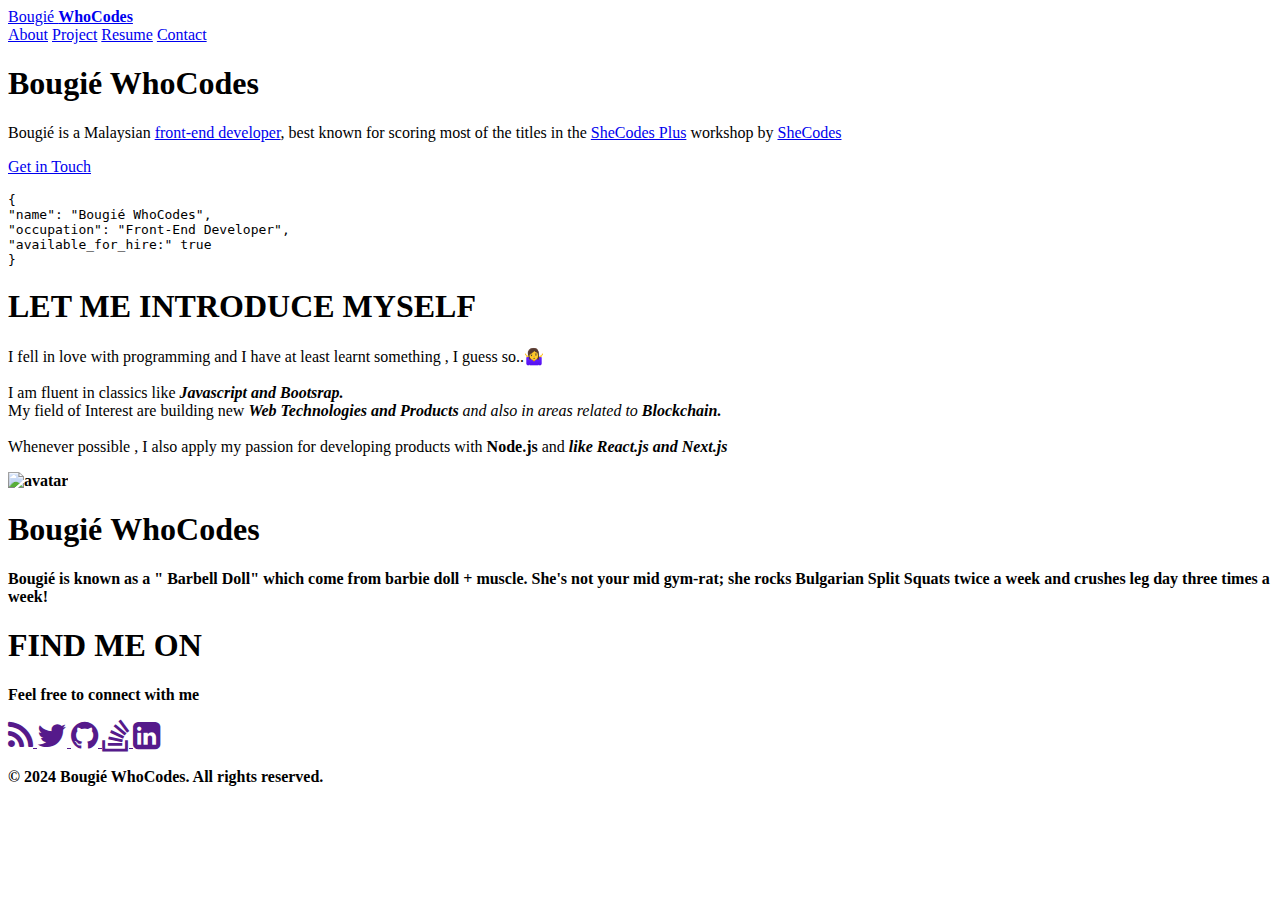
==== index.html @ 313c9fa8 "Update index.html" ====
<!DOCTYPE html>
<html lang="en">

<head>
  <meta charset="utf-8">
  <meta name="viewport" content="width=device-width, initial-scale=1.0">
  <meta http-equiv="X-UA-Compatible" content="ie=edge">

  <title>Bougié WhoCodes</title>

  <link href="https://fonts.googleapis.com/css?family=Paytone+One" rel="stylesheet">
  <link href="https://fonts.googleapis.com/css?family=Nunito:400,700,900" rel="stylesheet">
  <link rel="stylesheet" href="https://cdnjs.cloudflare.com/ajax/libs/font-awesome/4.7.0/css/font-awesome.min.css">
  <link href="/styles.css" rel="stylesheet">
  

</head>

<body>
  <nav class="site-navigation">
    <div class="nav-container">
      <div class="brand underline">
        <a href="#!">
          Bougié 
          <b>WhoCodes</b>
        </a>
      </div>
      <div class="menu">
        <a href="/about.html">About</a>
        <a href="/project.html">Project</a>
        <a href="/resume.html">Resume</a>
        <a href="/contact.html">Contact</a>
      </div>
    </div>
  </nav>

  <main>
    <div class="container flex ac">
      <div class="hero-container ">
        <h1>Bougié WhoCodes</h1>
        <p class="lead">Bougié is a Malaysian
          <a href="https://frontendmasters.com/guides/front-end-handbook/2018/what-is-a-FD.html">front-end developer</a>,
          best known for scoring most of the titles in the
          <a href="https://www.shecodes.io/plus">SheCodes Plus</a> workshop by
          <a href="https://www.shecodes.io/">SheCodes</a>
      </p>
      <p>
        <a class="button" href="/contact.html">Get in Touch</a>
      </p>
    </div>
    <div class="code">
      <pre><code class="language-js">{
"name": "Bougié WhoCodes",
"occupation": "Front-End Developer",
"available_for_hire:" true
}</code></pre>
    </div>
  </div>
  </div>
      
<div id="about" class="home-about-section container-fluid">
  <div class="container">
    <div class="row">
      <div class="home-about-description col-md-8">
       <h1 style="font-size=2.6em">
              LET ME
        <span class="purple"> INTRODUCE </span>
              MYSELF
        </h1>

    <p class="home-about-body">
       I fell in love with programming and I have at least learnt something
      , I guess so..🤷‍♀️
      <br>
      <br>
      I am fluent in classics like
      <i>
        <b class="purple"> Javascript and Bootsrap. </b>
      </i>
      <br>
      My field of Interest are building new
      <i>
        <b class="purple"> Web Technologies and Products</b>
        and also in areas related to
        <b class="purple"> Blockchain.</b>
      </i>
      <br>
      <br>
      Whenever possible , I also apply my passion for developing products with
      <b class="purple">Node.js</b>
      and 
      <i>
        <b class="purple"Modern Javascript and Frameworks </b>
          like
        </i>
        <i>
          <b class="purple"> React.js and Next.js</b>
        </i>
      </p>
    </div>

    <div class="myAvtar col-md-4">
      <div class="avatar-container">
          <img src="https://github.com/BoujeeWhoCodes/Advanced-BootsrapHW/blob/main/myAvtar.jpg?raw=true" class="img-fluid" alt="avatar">
      </div>
  </div>
  
      </div>
      </div>

  
    



   
  </main>

  <footer class="site-footer">
    <div class="container">
      <div class="flex sb">
        <div class="about">
          <h1>
            <span class="primary">Bougié</span>
            <b class="secondary">WhoCodes</b>
          </h1>
          <p>
            Bougié is known as a " Barbell Doll" which come from barbie doll + muscle. 
            She's not your mid gym-rat; she rocks 
            Bulgarian Split Squats twice a week and crushes leg day three times a week!
          </p>

        </div>
        <div class="connect">
          <h1>FIND ME ON</h1>
          <p>Feel free to 
            <b class="purple">connect</b>
            with me
          </p>
          <div class="social-icons">
            <a href="">
              <i class="fa fa-rss fa-2x"></i>
            </a>
            <a href="" target="_blank">
              <i class="fa fa-twitter fa-2x"></i>
            </a>
            <a href="" target="_blank">
              <i class="fa fa-github fa-2x"></i>
            </a>
            <a href="" target="_blank">
              <i class="fa fa-stack-overflow fa-2x"></i>
            </a>
            <a href="" target="_blank">
              <i class="fa fa-linkedin-square fa-2x" aria-hidden="true"></i>
            </a>
          </div>

        </div>
      </div>
    </div>
  </footer>
  <footer class="footer-bottom">
    <div class="container">
      <p>
        &copy; 2024 Bougié WhoCodes. All rights reserved.

      </p>
    </div>
  </footer>

  <script src="https://cdnjs.cloudflare.com/ajax/libs/prism/1.8.4/prism.min.js"></script>
  <script 
  src="https://cdn.jsdelivr.net/npm/bootstrap@5.3.2/dist/js/bootstrap.bundle.min.js" 
  integrity="sha384-C6RzsynM9kWDrMNeT87bh95OGNyZPhcTNXj1NW7RuBCsyN/o0jlpcV8Qyq46cDfL" 
  crossorigin="anonymous">
  </script>
</body>

</html
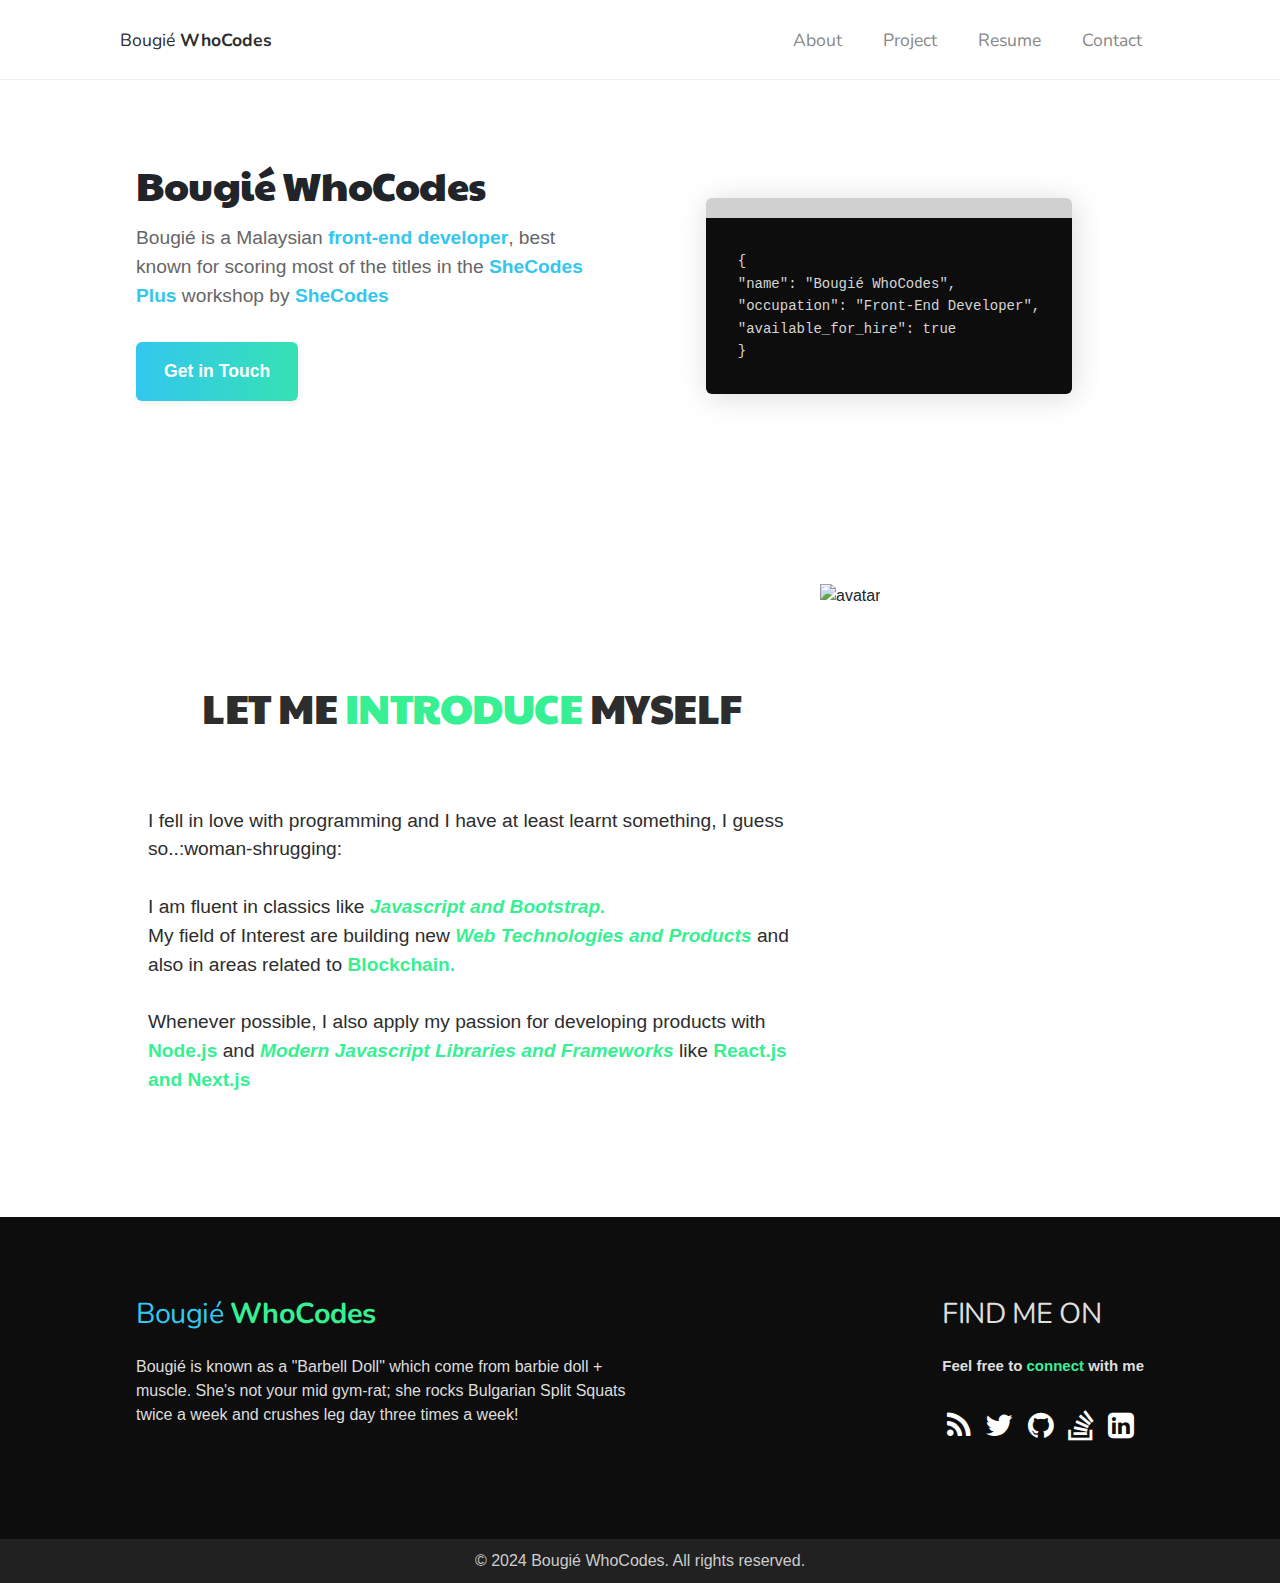
==== commit 248a8201: "Update index.html" ====
--- a/index.html
+++ b/index.html
@@ -1,179 +1,161 @@
 <!DOCTYPE html>
 <html lang="en">
+  <head>
+    <meta charset="utf-8" />
+    <meta name="viewport" content="width=device-width, initial-scale=1.0" />
+    <meta http-equiv="X-UA-Compatible" content="ie=edge" />
 
-<head>
-  <meta charset="utf-8">
-  <meta name="viewport" content="width=device-width, initial-scale=1.0">
-  <meta http-equiv="X-UA-Compatible" content="ie=edge">
+    <title>Bougié WhoCodes</title>
 
-  <title>Bougié WhoCodes</title>
+    <link
+      href="https://fonts.googleapis.com/css?family=Paytone+One"
+      rel="stylesheet"
+    />
+    <link
+      href="https://fonts.googleapis.com/css?family=Nunito:400,700,900"
+      rel="stylesheet"
+    />
+    <link
+      rel="stylesheet"
+      href="https://cdnjs.cloudflare.com/ajax/libs/font-awesome/4.7.0/css/font-awesome.min.css"
+    />
+    <link
+      rel="stylesheet"
+      href="https://cdn.jsdelivr.net/npm/bootstrap@4.3.1/dist/css/bootstrap.min.css"
+      integrity="sha384-ggOyR0iXCbMQv3Xipma34MD+dH/1fQ784/j6cY/iJTQUOhcWr7x9JvoRxT2MZw1T"
+      crossorigin="anonymous"
+    />
+    <link href="/styles.css" rel="stylesheet" />
+  </head>
 
-  <link href="https://fonts.googleapis.com/css?family=Paytone+One" rel="stylesheet">
-  <link href="https://fonts.googleapis.com/css?family=Nunito:400,700,900" rel="stylesheet">
-  <link rel="stylesheet" href="https://cdnjs.cloudflare.com/ajax/libs/font-awesome/4.7.0/css/font-awesome.min.css">
-  <link href="/styles.css" rel="stylesheet">
-  
+  <body>
+    <nav class="site-navigation">
+      <div class="nav-container">
+        <div class="brand underline">
+          <a href="#!"> Bougié <b>WhoCodes</b> </a>
+        </div>
+        <div class="menu">
+          <a href="/about.html">About</a>
+          <a href="/project.html">Project</a>
+          <a href="/resume.html">Resume</a>
+          <a href="/contact.html">Contact</a>
+        </div>
+      </div>
+    </nav>
 
-</head>
-
-<body>
-  <nav class="site-navigation">
-    <div class="nav-container">
-      <div class="brand underline">
-        <a href="#!">
-          Bougié 
-          <b>WhoCodes</b>
-        </a>
-      </div>
-      <div class="menu">
-        <a href="/about.html">About</a>
-        <a href="/project.html">Project</a>
-        <a href="/resume.html">Resume</a>
-        <a href="/contact.html">Contact</a>
-      </div>
-    </div>
-  </nav>
-
-  <main>
-    <div class="container flex ac">
-      <div class="hero-container ">
-        <h1>Bougié WhoCodes</h1>
-        <p class="lead">Bougié is a Malaysian
-          <a href="https://frontendmasters.com/guides/front-end-handbook/2018/what-is-a-FD.html">front-end developer</a>,
-          best known for scoring most of the titles in the
-          <a href="https://www.shecodes.io/plus">SheCodes Plus</a> workshop by
-          <a href="https://www.shecodes.io/">SheCodes</a>
-      </p>
-      <p>
-        <a class="button" href="/contact.html">Get in Touch</a>
-      </p>
-    </div>
-    <div class="code">
-      <pre><code class="language-js">{
+    <main>
+      <div class="container flex ac">
+        <div class="hero-container">
+          <h1>Bougié WhoCodes</h1>
+          <p class="lead">
+            Bougié is a Malaysian
+            <a
+              href="https://frontendmasters.com/guides/front-end-handbook/2018/what-is-a-FD.html"
+              >front-end developer</a
+            >, best known for scoring most of the titles in the
+            <a href="https://www.shecodes.io/plus">SheCodes Plus</a> workshop by
+            <a href="https://www.shecodes.io/">SheCodes</a>
+          </p>
+          <p><a class="button" href="/contact.html">Get in Touch</a></p>
+        </div>
+        <div class="code">
+          <pre><code class="language-js">{
 "name": "Bougié WhoCodes",
 "occupation": "Front-End Developer",
-"available_for_hire:" true
+"available_for_hire": true
 }</code></pre>
-    </div>
-  </div>
-  </div>
-      
-<div id="about" class="home-about-section container-fluid">
-  <div class="container">
-    <div class="row">
-      <div class="home-about-description col-md-8">
-       <h1 style="font-size=2.6em">
-              LET ME
-        <span class="purple"> INTRODUCE </span>
-              MYSELF
-        </h1>
-
-    <p class="home-about-body">
-       I fell in love with programming and I have at least learnt something
-      , I guess so..🤷‍♀️
-      <br>
-      <br>
-      I am fluent in classics like
-      <i>
-        <b class="purple"> Javascript and Bootsrap. </b>
-      </i>
-      <br>
-      My field of Interest are building new
-      <i>
-        <b class="purple"> Web Technologies and Products</b>
-        and also in areas related to
-        <b class="purple"> Blockchain.</b>
-      </i>
-      <br>
-      <br>
-      Whenever possible , I also apply my passion for developing products with
-      <b class="purple">Node.js</b>
-      and 
-      <i>
-        <b class="purple"Modern Javascript and Frameworks </b>
-          like
-        </i>
-        <i>
-          <b class="purple"> React.js and Next.js</b>
-        </i>
-      </p>
-    </div>
-
-    <div class="myAvtar col-md-4">
-      <div class="avatar-container">
-          <img src="https://github.com/BoujeeWhoCodes/Advanced-BootsrapHW/blob/main/myAvtar.jpg?raw=true" class="img-fluid" alt="avatar">
-      </div>
-  </div>
-  
-      </div>
+        </div>
       </div>
 
-  
-    
+      <div id="about" class="home-about-section container-fluid">
+        <div class="container">
+          <div class="row">
+            <div class="home-about-description col-md-8">
+              <h1 style="font-size: 2.6em">
+                LET ME <span class="purple">INTRODUCE</span> MYSELF
+              </h1>
+              <p class="home-about-body">
+                I fell in love with programming and I have at least learnt
+                something, I guess so..:woman-shrugging:<br /><br />
+                I am fluent in classics like
+                <i><b class="purple">Javascript and Bootstrap.</b></i
+                ><br />
+                My field of Interest are building new
+                <i><b class="purple">Web Technologies and Products</b></i> and
+                also in areas related to <b class="purple">Blockchain.</b
+                ><br /><br />
+                Whenever possible, I also apply my passion for developing
+                products with <b class="purple">Node.js</b> and
+                <i
+                  ><b class="purple"
+                    >Modern Javascript Libraries and Frameworks</b
+                  ></i
+                >
+                like <b class="purple">React.js and Next.js</b>
+              </p>
+            </div>
+            <div class="col-md-4">
+              <div>
+                <img
+                  src="https://github.com/BoujeeWhoCodes/Advanced-BootsrapHW/blob/main/myAvtar.jpg?raw=true"
+                  class="img-fluid"
+                  alt="avatar"
+                />
+              </div>
+            </div>
+          </div>
+        </div>
+      </div>
+    </main>
+
+    <footer class="site-footer">
+      <div class="container">
+        <div class="flex sb">
+          <div class="about">
+            <h1>
+              <span class="primary">Bougié</span>
+              <b class="secondary">WhoCodes</b>
+            </h1>
+            <p>
+              Bougié is known as a "Barbell Doll" which come from barbie doll +
+              muscle. She's not your mid gym-rat; she rocks Bulgarian Split
+              Squats twice a week and crushes leg day three times a week!
+            </p>
+          </div>
+          <div class="connect">
+            <h1>FIND ME ON</h1>
+            <p>Feel free to <b class="purple">connect</b> with me</p>
+            <div class="social-icons">
+              <a href="#"><i class="fa fa-rss fa-2x"></i></a>
+              <a href="#" target="_blank"
+                ><i class="fa fa-twitter fa-2x"></i
+              ></a>
+              <a href="#" target="_blank"><i class="fa fa-github fa-2x"></i></a>
+              <a href="#" target="_blank"
+                ><i class="fa fa-stack-overflow fa-2x"></i
+              ></a>
+              <a href="#" target="_blank"
+                ><i class="fa fa-linkedin-square fa-2x" aria-hidden="true"></i
+              ></a>
+            </div>
+          </div>
+        </div>
+      </div>
+    </footer>
+
+    <footer class="footer-bottom">
+      <div class="container">
+        <p>&copy; 2024 Bougié WhoCodes. All rights reserved.</p>
+      </div>
+    </footer>
+
+    <script src="https://cdnjs.cloudflare.com/ajax/libs/prism/1.8.4/prism.min.js"></script>
+    <script
+      src="https://cdn.jsdelivr.net/npm/bootstrap@5.3.2/dist/js/bootstrap.bundle.min.js"
+      integrity="sha384-C6RzsynM9kWDrMNeT87bh95OGNyZPhcTNXj1NW7RuBCsyN/o0jlpcV8Qyq46cDfL"
+      crossorigin="anonymous"
+    ></script>
+  </body>
+</html>
 
 
-
-   
-  </main>
-
-  <footer class="site-footer">
-    <div class="container">
-      <div class="flex sb">
-        <div class="about">
-          <h1>
-            <span class="primary">Bougié</span>
-            <b class="secondary">WhoCodes</b>
-          </h1>
-          <p>
-            Bougié is known as a " Barbell Doll" which come from barbie doll + muscle. 
-            She's not your mid gym-rat; she rocks 
-            Bulgarian Split Squats twice a week and crushes leg day three times a week!
-          </p>
-
-        </div>
-        <div class="connect">
-          <h1>FIND ME ON</h1>
-          <p>Feel free to 
-            <b class="purple">connect</b>
-            with me
-          </p>
-          <div class="social-icons">
-            <a href="">
-              <i class="fa fa-rss fa-2x"></i>
-            </a>
-            <a href="" target="_blank">
-              <i class="fa fa-twitter fa-2x"></i>
-            </a>
-            <a href="" target="_blank">
-              <i class="fa fa-github fa-2x"></i>
-            </a>
-            <a href="" target="_blank">
-              <i class="fa fa-stack-overflow fa-2x"></i>
-            </a>
-            <a href="" target="_blank">
-              <i class="fa fa-linkedin-square fa-2x" aria-hidden="true"></i>
-            </a>
-          </div>
-
-        </div>
-      </div>
-    </div>
-  </footer>
-  <footer class="footer-bottom">
-    <div class="container">
-      <p>
-        &copy; 2024 Bougié WhoCodes. All rights reserved.
-
-      </p>
-    </div>
-  </footer>
-
-  <script src="https://cdnjs.cloudflare.com/ajax/libs/prism/1.8.4/prism.min.js"></script>
-  <script 
-  src="https://cdn.jsdelivr.net/npm/bootstrap@5.3.2/dist/js/bootstrap.bundle.min.js" 
-  integrity="sha384-C6RzsynM9kWDrMNeT87bh95OGNyZPhcTNXj1NW7RuBCsyN/o0jlpcV8Qyq46cDfL" 
-  crossorigin="anonymous">
-  </script>
-</body>
-
-</html
--- a/styles.css
+++ b/styles.css
@@ -0,0 +1,745 @@
+html {
+  font: normal normal normal 1rem/1.6 "Nunito", -apple-system,
+    BlinkMacSystemFont, Helvetica Neue, Helvetica, Arial, sans-serif;
+  color: #2d2d2d;
+  height: 100%;
+  -webkit-font-smoothing: antialiased;
+}
+
+body {
+  margin: 0;
+  font-size: 1rem;
+}
+
+img {
+  height: auto;
+  max-width: 100%;
+}
+
+p,
+ul {
+  margin-top: 0;
+  margin-bottom: 2rem;
+  font-style: normal;
+}
+
+li {
+  margin-bottom: 0.5rem;
+}
+
+h1 {
+  font-size: 2.5rem;
+  font-family: "Paytone One";
+}
+
+h1,
+h2,
+h3,
+h4,
+h5 {
+  line-height: 1.2;
+  margin-top: 0;
+  margin-bottom: 1.5rem;
+  font-weight: 400;
+  letter-spacing: -0.03rem;
+}
+
+a {
+  color: #33c7ef;
+  font-weight: 700;
+  text-decoration: none;
+}
+a:hover {
+  text-decoration: underline;
+}
+
+.container {
+  max-width: 1040px;
+  padding: 0 1rem;
+  margin: 0 auto;
+}
+
+.flex {
+  display: -webkit-box;
+  display: -ms-flexbox;
+  display: flex;
+  -webkit-box-orient: vertical;
+  -webkit-box-direction: normal;
+  -ms-flex-direction: column;
+  flex-direction: column;
+}
+
+@media screen and (min-width: 800px) {
+  .hero-container {
+    margin-right: 3rem;
+  }
+  .flex {
+    -webkit-box-orient: horizontal;
+    -webkit-box-direction: normal;
+    -ms-flex-direction: row;
+    flex-direction: row;
+  }
+}
+
+.ac {
+  -webkit-box-align: center;
+  -ms-flex-align: center;
+  align-items: center;
+}
+
+.sb {
+  -webkit-box-pack: justify;
+  -ms-flex-pack: justify;
+  justify-content: space-between;
+}
+
+.code {
+  margin: auto;
+}
+
+pre {
+  background: #0d0d0d;
+  color: #d5d5d5;
+  font-family: Menlo, Roboto Mono, Courier New, monospace;
+  direction: ltr;
+  text-align: left;
+  white-space: pre;
+  word-spacing: normal;
+  word-break: normal;
+  line-height: 1.6;
+  font-weight: 400;
+  -moz-tab-size: 2;
+  -o-tab-size: 2;
+  tab-size: 2;
+  border-radius: 0;
+  margin: 1.5rem auto;
+  padding: 2rem;
+  border-radius: 6px;
+  border-top: 20px solid #d0d0d0;
+  -webkit-font-smoothing: subpixel-antialiased;
+  -webkit-box-shadow: 2px 3px 30px rgba(0, 0, 0, 0.15);
+  box-shadow: 2px 3px 30px rgba(0, 0, 0, 0.15);
+}
+
+code {
+  font-family: Menlo, Roboto Mono, Courier New, monospace;
+}
+
+pre code {
+  overflow: auto;
+}
+
+.hero-container {
+  padding: 80px 0;
+  max-width: 450px;
+}
+.hero-container h1 {
+  margin-bottom: 1rem;
+}
+.hero-container p {
+  font-size: 1.1rem;
+  color: #666;
+}
+.hero-container .lead {
+  font-size: 1.2rem;
+}
+.hero-container .subtitle {
+  font-weight: 700;
+  font-size: 2rem;
+}
+
+a.button,
+[type="button"],
+[type="submit"] {
+  display: inline-block;
+  -webkit-appearance: none;
+  -webkit-transition: background 500ms ease;
+  transition: background 500ms ease;
+  background-image: -webkit-gradient(
+    linear,
+    left top,
+    right top,
+    from(#33c7ef),
+    color-stop(51%, #37f093),
+    to(#33c7ef)
+  );
+  background-image: linear-gradient(
+    to right,
+    #33c7ef 0%,
+    #37f093 51%,
+    #33c7ef 100%
+  );
+  background-size: 300% auto;
+  color: white;
+  border: none;
+  border-radius: 6px;
+  text-align: center;
+  vertical-align: middle;
+  padding: 1rem 1.75rem;
+  font-size: 1.1rem;
+  font-weight: 700;
+  -webkit-box-shadow: 2px 3px 5px rgba(0, 0, 0, 0.05);
+  box-shadow: 2px 3px 5px rgba(0, 0, 0, 0.05);
+  cursor: pointer;
+}
+a.button:hover,
+[type="button"]:hover,
+[type="submit"]:hover {
+  text-decoration: none;
+  background-position: right center;
+}
+
+.nav-container {
+  display: -webkit-box;
+  display: -ms-flexbox;
+  display: flex;
+  -webkit-box-pack: justify;
+  -ms-flex-pack: justify;
+  justify-content: space-between;
+  -webkit-box-align: center;
+  -ms-flex-align: center;
+  align-items: center;
+  max-width: 1040px;
+  margin: 0 auto;
+  height: 80px;
+  font-size: 1.1rem;
+}
+
+.brand a {
+  font-weight: 400;
+  color: #2d2d2d;
+  text-decoration: none;
+}
+
+.site-navigation {
+  height: 80px;
+  padding: 0 1rem;
+  border-bottom: 1px solid #efefef;
+  font-family: "Nunito";
+}
+.site-navigation .menu a {
+  color: #888;
+  font-weight: 400;
+  margin: 0 2px;
+  padding: 1rem;
+}
+.site-navigation .menu a:hover {
+  text-decoration: none;
+  color: #111;
+}
+
+.site-footer {
+  padding: 80px 0;
+  background: #0d0d0d;
+  color: #dedede;
+}
+.site-footer h1,
+.site-footer h2 {
+  font-family: "Nunito";
+  color: #dedede;
+  font-size: 1.8rem;
+}
+.site-footer h1 {
+  display: inline-block;
+}
+.site-footer h2 {
+  background: -webkit-gradient(
+    linear,
+    left top,
+    left bottom,
+    color-stop(85%, transparent),
+    color-stop(0, #37f093)
+  );
+  background: linear-gradient(180deg, transparent 85%, #37f093 0);
+}
+.site-footer .sub {
+  color: #33c7ef;
+  font-weight: 700;
+  font-size: 1.2rem;
+}
+
+.footer-bottom {
+  padding: 10px 0;
+  background: #212121;
+  color: #cdcdcd;
+  text-align: center;
+}
+.footer-bottom p {
+  margin-bottom: 0;
+}
+
+.about {
+  max-width: 500px;
+}
+
+.boolean {
+  color: #33c7ef;
+}
+
+.string {
+  color: #66f4ad;
+}
+
+.social-icons {
+  margin-top: 1.78rem;
+}
+.social-icons a {
+  color: white;
+  margin: 0 5px;
+}
+.social-icons a:hover {
+  text-decoration: none;
+  color: #37f093;
+}
+.social-icons a:nth-of-type(even):hover {
+  color: #33c7ef;
+}
+
+.primary {
+  color: #33c7ef;
+}
+
+.secondary {
+  color: #37f093;
+}
+
+@-webkit-keyframes backgroundGradient {
+  0% {
+    background-position: 50% 0%;
+  }
+  50% {
+    background-position: 50% 100%;
+  }
+  100% {
+    background-position: 50% 0%;
+  }
+}
+
+@keyframes backgroundGradient {
+  0% {
+    background-position: 50% 0%;
+  }
+  50% {
+    background-position: 50% 100%;
+  }
+  100% {
+    background-position: 50% 0%;
+  }
+}
+
+@-webkit-keyframes loadBounce {
+  0% {
+    -webkit-transform: scale(0);
+    transform: scale(0);
+  }
+  40% {
+    -webkit-transform: scale(1.2);
+    transform: scale(1.2);
+  }
+  60% {
+    -webkit-transform: scale(1);
+    transform: scale(1);
+  }
+  80% {
+    -webkit-transform: scale(1.1);
+    transform: scale(1.1);
+  }
+  100% {
+    -webkit-transform: scale(1);
+    transform: scale(1);
+  }
+}
+
+@keyframes loadBounce {
+  0% {
+    -webkit-transform: scale(0);
+    transform: scale(0);
+  }
+  40% {
+    -webkit-transform: scale(1.2);
+    transform: scale(1.2);
+  }
+  60% {
+    -webkit-transform: scale(1);
+    transform: scale(1);
+  }
+  80% {
+    -webkit-transform: scale(1.1);
+    transform: scale(1.1);
+  }
+  100% {
+    -webkit-transform: scale(1);
+    transform: scale(1);
+  }
+}
+
+.brand {
+  -webkit-transform-origin: center;
+  transform-origin: center;
+  -webkit-animation: loadBounce 500ms ease-in-out forwards;
+  animation: loadBounce 500ms ease-in-out forwards;
+}
+
+.underline a {
+  -webkit-transition: all 100ms linear;
+  transition: all 100ms linear;
+  background: -webkit-gradient(
+    linear,
+    left top,
+    right top,
+    from(#33c7ef),
+    color-stop(98%, #37f093)
+  );
+  background: linear-gradient(to right, #33c7ef 0%, #37f093 98%);
+  background-size: 0px 6px;
+  background-repeat: no-repeat;
+  background-position: left 95%;
+}
+.underline a:hover {
+  background-size: 100% 6px;
+}
+
+.underline-nh {
+  padding: 0 10px 0 0;
+  display: inline-block;
+  -webkit-transition: all 100ms linear;
+  transition: all 100ms linear;
+  background: -webkit-gradient(
+    linear,
+    left top,
+    right top,
+    from(#33c7ef),
+    color-stop(98%, #37f093)
+  );
+  background: linear-gradient(to right, #33c7ef 0%, #37f093 98%);
+  background-size: 100% 6px;
+  background-repeat: no-repeat;
+  background-position: left 95%;
+}
+
+.gradient-bg {
+  background: -webkit-gradient(
+    linear,
+    left top,
+    right top,
+    from(#33c7ef),
+    color-stop(98%, #37f093)
+  );
+  background: linear-gradient(to right, #33c7ef 0%, #37f093 98%);
+  background-size: 100% auto;
+  background-repeat: no-repeat;
+  background-position: left 95%;
+}
+
+.f1 {
+  -webkit-box-flex: 1;
+  -ms-flex: 1;
+  flex: 1;
+}
+
+.section-bg {
+  padding: 80px 0;
+  background: #f1f3f5;
+}
+
+.section {
+  padding: 80px 0;
+}
+
+.text-center {
+  text-align: center;
+}
+
+.mb {
+  margin-bottom: 2.5rem;
+}
+
+.wrap {
+  -ms-flex-wrap: wrap;
+  flex-wrap: wrap;
+}
+
+.section-header {
+  max-width: 600px;
+  text-align: center;
+  margin-bottom: 3rem;
+  margin-left: auto;
+  margin-right: auto;
+}
+.section-header p {
+  font-size: 1.2rem;
+  color: #666;
+}
+
+.resume {
+  margin: 5rem 0 0;
+}
+.resume h2 {
+  font-size: 1.5rem;
+  font-weight: 700;
+  margin-bottom: 0.25rem;
+}
+.resume .subtitle {
+  font-size: 1.1rem;
+  color: #666666;
+}
+.resume .flex {
+  border-bottom: 1px solid #efefef;
+  margin-bottom: 2rem;
+  padding: 2rem 0;
+}
+.resume .flex:last-of-type {
+  border-bottom: none;
+  margin-bottom: 0;
+}
+.resume p {
+  margin-bottom: 1.5rem;
+}
+.resume p,
+.resume li {
+  color: #666;
+}
+.resume h3 {
+  font-weight: 700;
+}
+
+.resume-title {
+  -webkit-box-flex: 1;
+  -ms-flex: 1;
+  flex: 1;
+}
+
+.resume-description {
+  -webkit-box-flex: 2;
+  -ms-flex: 2;
+  flex: 2;
+}
+
+.card {
+  -webkit-transition: all 500ms ease;
+  transition: all 500ms ease;
+  -webkit-box-flex: 1;
+  -ms-flex: 1;
+  flex: 1;
+  padding: 2.5rem;
+  background: #fff;
+  border: 1px solid #efefef;
+  border-radius: 6px;
+  -webkit-box-shadow: 0 6px 8px rgba(102, 119, 136, 0.03),
+    0 1px 2px rgba(102, 119, 136, 0.3);
+  box-shadow: 0 6px 8px rgba(102, 119, 136, 0.03),
+    0 1px 2px rgba(102, 119, 136, 0.3);
+  margin: 0.5rem;
+}
+.card:hover {
+  -webkit-box-shadow: 0 6px 15px rgba(102, 119, 136, 0.03),
+    0 1px 2px rgba(102, 119, 136, 0.4);
+  box-shadow: 0 6px 15px rgba(102, 119, 136, 0.03),
+    0 1px 2px rgba(102, 119, 136, 0.4);
+}
+.card img {
+  display: block;
+  margin: 0 auto;
+}
+.card h2 {
+  font-weight: 700;
+  font-size: 1.2rem;
+  margin: 2rem 0 0;
+  text-align: center;
+}
+.card p {
+  color: #666;
+  margin-bottom: 0;
+}
+
+.skills img {
+  max-width: 50px;
+}
+
+.form-container {
+  max-width: 600px;
+  margin: 0 auto;
+  padding: 0 1rem;
+}
+
+[type="text"],
+[type="email"],
+textarea {
+  width: 100%;
+  display: block;
+  border: 1px solid #dedede;
+  border-radius: 6px;
+  padding: 1rem;
+  font-size: 1.1rem;
+  margin-bottom: 1rem;
+  -webkit-box-shadow: 0 3px 6px rgba(102, 119, 136, 0.03),
+    0 1px 1px rgba(102, 119, 136, 0.4);
+  box-shadow: 0 3px 6px rgba(102, 119, 136, 0.03),
+    0 1px 1px rgba(102, 119, 136, 0.4);
+}
+[type="text"]:focus,
+[type="email"]:focus,
+textarea:focus {
+  outline: 0;
+  border: 1px solid #33c7ef;
+  -webkit-box-shadow: inset 0 1px 1px rgba(0, 0, 0, 0.1), 0 0 6px #92e1f6;
+  box-shadow: inset 0 1px 1px rgba(0, 0, 0, 0.1), 0 0 6px #92e1f6;
+}
+
+label {
+  display: block;
+  font-weight: 700;
+  margin-bottom: 0.5rem;
+}
+
+.portfolio .card {
+  overflow: hidden;
+  padding: 0 0 2rem 0;
+}
+
+.home-about-section {
+  padding-bottom: 70px !important;
+  padding-top: 70px !important;
+  position: relative;
+}
+
+.container-home {
+  margin-left: auto;
+  margin-right: auto;
+  padding-left: 0.75rem;
+  padding-right: 0.75rem;
+  width: 100%;
+}
+
+.row {
+  --bs-gutter-x: 1.5rem;
+  --bs-gutter-y: 0;
+  display: flex;
+  flex-wrap: wrap;
+  margin-left: calc(var(--bs--gutter-x) * -0.5);
+  margin-right: calc(var(--bs--gutter-x) * -0.5);
+  margin-top: calc(var(--bs--gutter-y) * -1);
+}
+
+.home-about-description {
+  color: #2d2d2d !important;
+  padding-bottom: 20px !important;
+  padding-top: 100px !important;
+  text-align: center;
+}
+
+.purple {
+  color: #37f093;
+}
+
+.home-about-body {
+  font-size: 1.2rem !important;
+  padding-top: 50px;
+  text-align: left;
+}
+
+.myAvtar {
+  text-align: right; /* Align content to the right within the column */
+  padding-top: 50%; /* Adjust the top padding as needed for vertical centering */
+  position: relative;
+  height: 200px;
+  max-width: 100%;
+  width: 200px; /* Establish positioning context for the container */
+}
+
+.avatar-container {
+  position: absolute; /* Position the container relative to the parent */
+  top: 50%; /* Position the top of the container at the vertical center of the parent */
+  transform: translateY(-50%);
+  vertical-align: middle;
+  text-align: center;
+  /* Adjust the vertical position to center the container */
+}
+
+@media (max-width: 767px) .myAvtar {
+  padding-bottom: 2em !important;
+  padding-top: 2em !important;
+}
+
+.row > * {
+  flex-shrink: 0;
+  margin-top: var(--bs-gutter-y);
+  max-width: 100%;
+  padding-left: calc(var(--bs-gutter-x) * 0.5);
+  padding-right: calc(var(--bs-gutter-x) * 0.5);
+  width: 100%;
+}
+
+img,
+svg {
+  vertical-align: middle;
+}
+
+.img-fluid {
+  height: auto;
+  max-width: 100%;
+}
+
+.home-about-socials {
+  color: #cdcdcd;
+  padding-top: 25px;
+  text-align: center !important;
+}
+
+i {
+  font-style: italic;
+}
+
+.connect {
+  font-size: 15px;
+  font-weight: bolder;
+}
+
+.about-h1 {
+  text-align: center;
+  display: block;
+}
+
+.about-tag {
+  line-height: 1.2;
+  margin-top: 0;
+  font-weight: 400;
+  letter-spacing: -0.1rem;
+  text-align: center;
+  opacity: 0.85;
+  margin: 0;
+  font-size: 20px;
+}
+
+.project-heading {
+  text-align: center;
+}
+
+.project-tag {
+  text-align: center;
+}
+
+.section-resume {
+  padding: 80px 0;
+  background: #e6dace;
+  text-align: center;
+}
+
+.page-section .page-section-heading {
+  font-size: 2.25rem;
+  line-height: 2rem;
+}
+.text-secondary {
+  --bs-text-opacity: 1;
+  color: rgba(var(--bs-secondary-rgb), var(--bs-text-opacity)) !important;
+}
+.text-uppercase {
+  text-transform: uppercase !important;
+}
+.text-center {
+  text-align: center !important;
+}
+
+.mb-0 {
+  margin-bottom: 0 !important;
+}
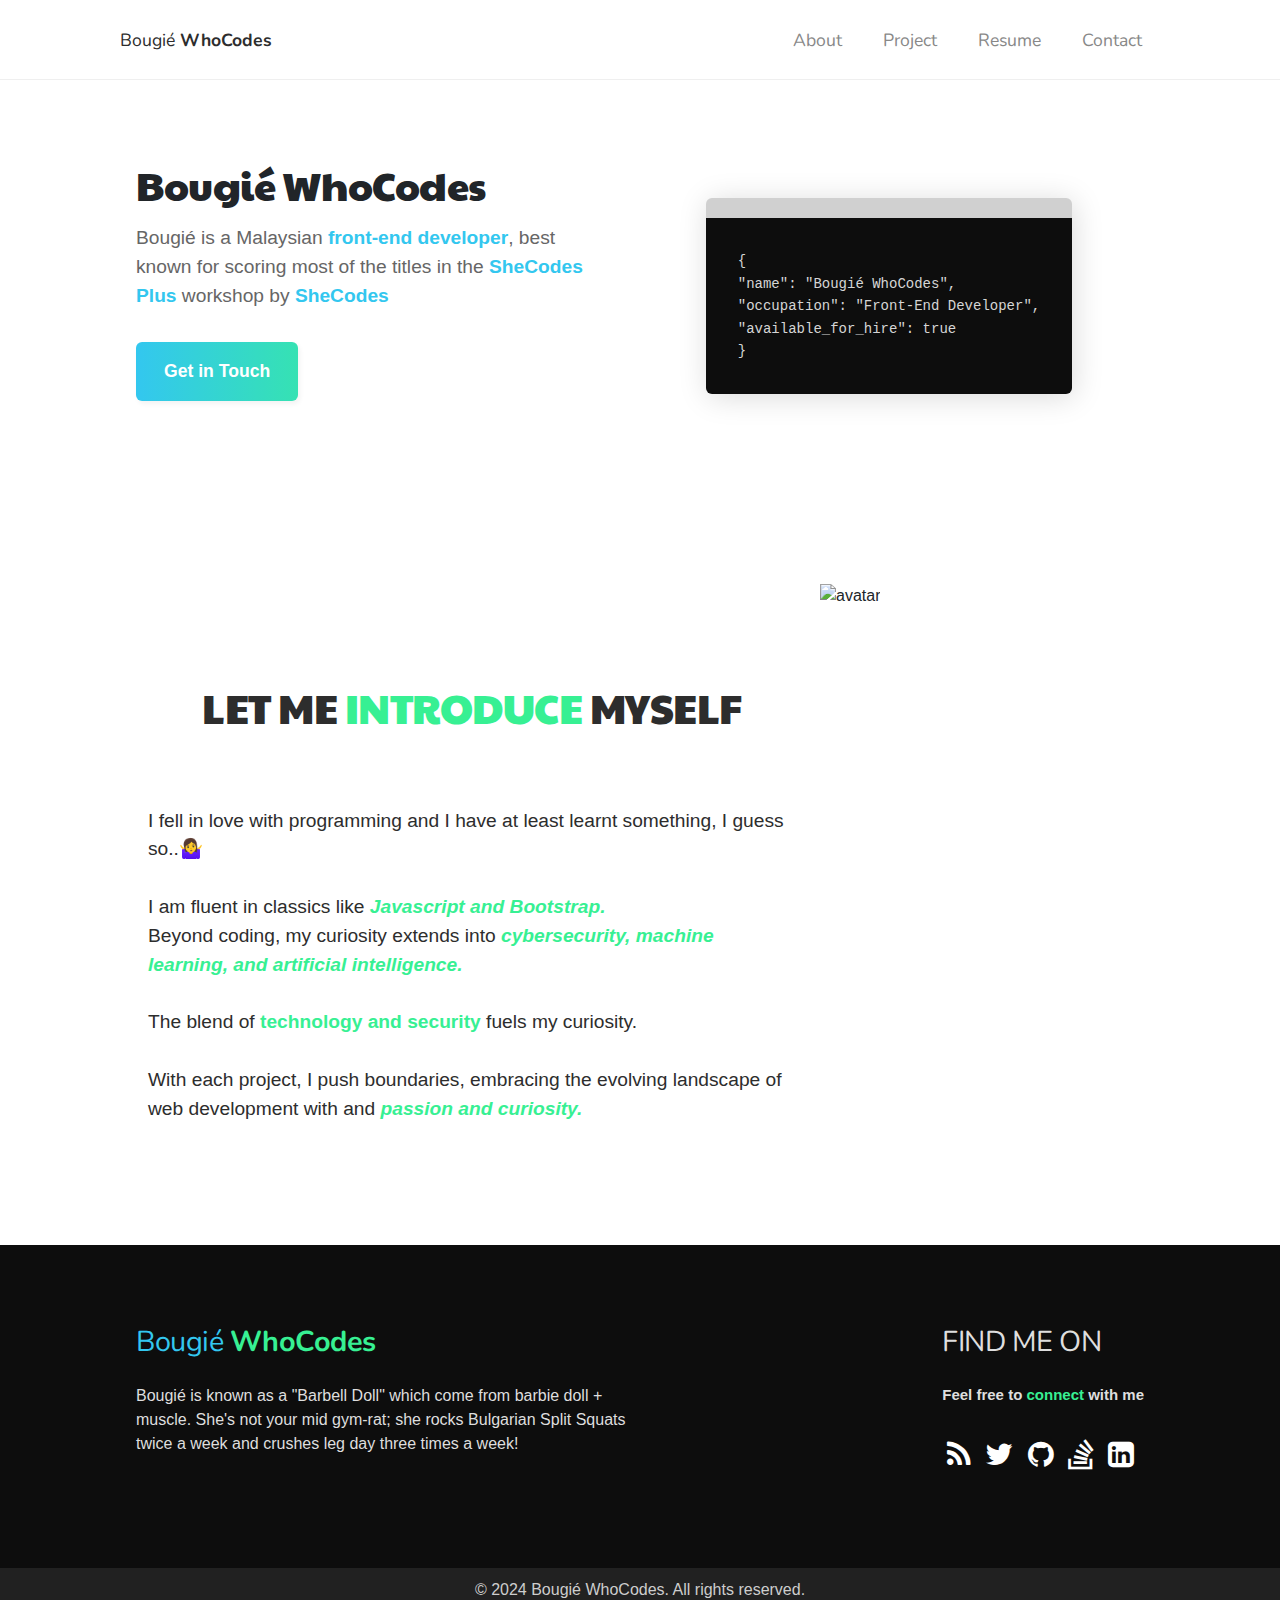
==== commit 04bf4748: "changed about me paragraph" ====
--- a/index.html
+++ b/index.html
@@ -76,22 +76,28 @@
               </h1>
               <p class="home-about-body">
                 I fell in love with programming and I have at least learnt
-                something, I guess so..:woman-shrugging:<br /><br />
+                something, I guess so..🤷‍♀️<br /><br />
                 I am fluent in classics like
-                <i><b class="purple">Javascript and Bootstrap.</b></i
-                ><br />
-                My field of Interest are building new
-                <i><b class="purple">Web Technologies and Products</b></i> and
-                also in areas related to <b class="purple">Blockchain.</b
-                ><br /><br />
-                Whenever possible, I also apply my passion for developing
-                products with <b class="purple">Node.js</b> and
-                <i
-                  ><b class="purple"
-                    >Modern Javascript Libraries and Frameworks</b
-                  ></i
-                >
-                like <b class="purple">React.js and Next.js</b>
+                <i><b class="purple">Javascript and Bootstrap.</b></i>
+                <br />
+                Beyond coding, my curiosity extends into
+                <i>
+                  <b class="purple"
+                    >cybersecurity, machine learning, and artificial
+                    intelligence.</b
+                  >
+                </i>
+                <br />
+                <br />
+                The blend of
+                <b class="purple">technology and security</b>
+                fuels my curiosity.
+
+                <br />
+                <br />
+                With each project, I push boundaries, embracing the evolving
+                landscape of web development with and
+                <i><b class="purple">passion and curiosity.</b></i>
               </p>
             </div>
             <div class="col-md-4">
@@ -158,4 +164,6 @@
   </body>
 </html>
 
+ 
 
+
--- a/styles.css
+++ b/styles.css
@@ -638,23 +638,7 @@
   text-align: left;
 }
 
-.myAvtar {
-  text-align: right; /* Align content to the right within the column */
-  padding-top: 50%; /* Adjust the top padding as needed for vertical centering */
-  position: relative;
-  height: 200px;
-  max-width: 100%;
-  width: 200px; /* Establish positioning context for the container */
-}
-
-.avatar-container {
-  position: absolute; /* Position the container relative to the parent */
-  top: 50%; /* Position the top of the container at the vertical center of the parent */
-  transform: translateY(-50%);
-  vertical-align: middle;
-  text-align: center;
-  /* Adjust the vertical position to center the container */
-}
+
 
 @media (max-width: 767px) .myAvtar {
   padding-bottom: 2em !important;
